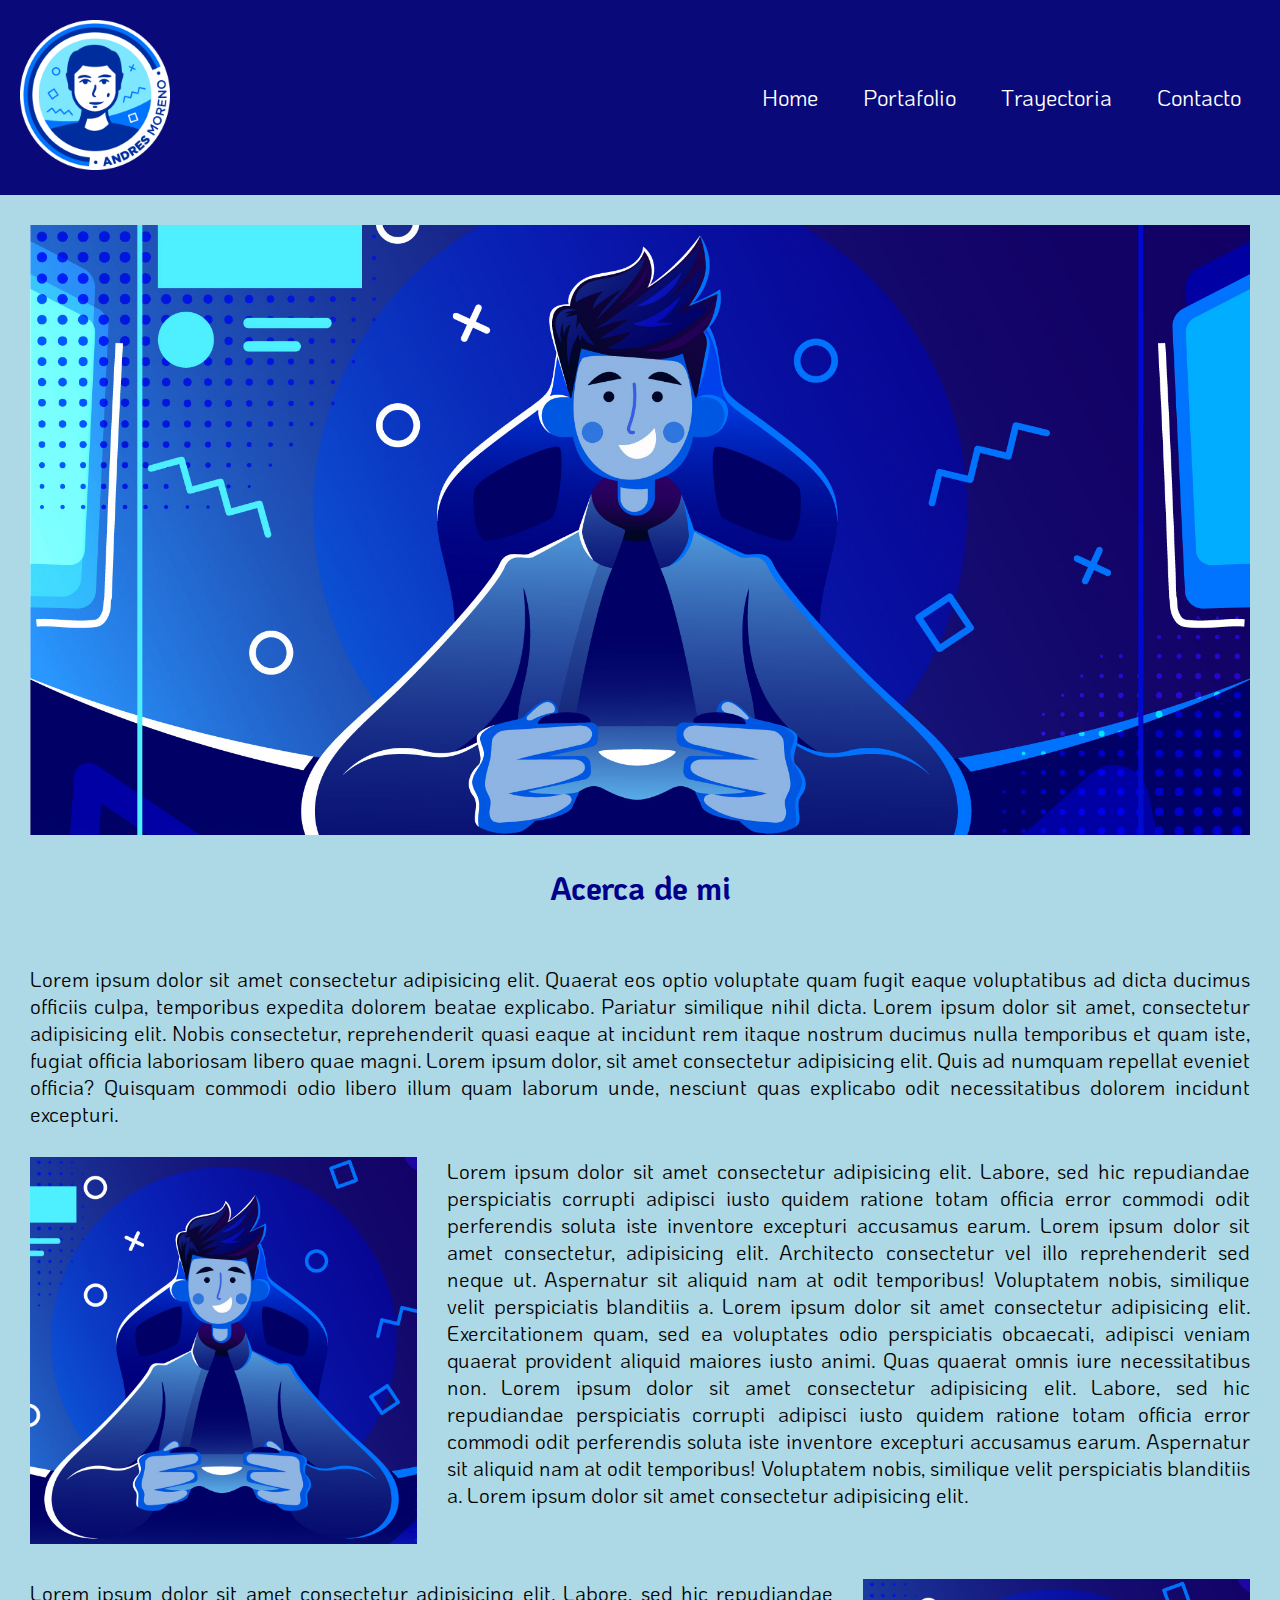
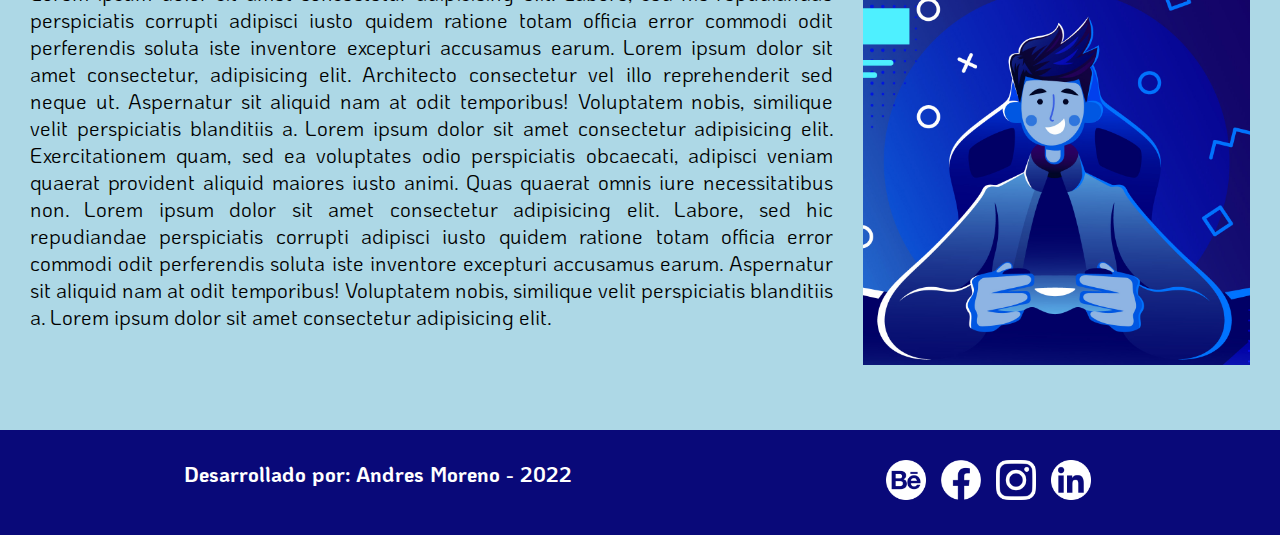
==== index.html @ 122349a7 "Version1" ====
<!DOCTYPE html>
<html lang="en">
<head>
    <meta charset="UTF-8">
    <meta http-equiv="X-UA-Compatible" content="IE=edge">
    <meta name="viewport" content="width=device-width, initial-scale=1.0">
    <title>AndresDesign</title>
    <link rel="preconnect" href="https://fonts.googleapis.com">
<link rel="preconnect" href="https://fonts.gstatic.com" crossorigin>
<link href="https://fonts.googleapis.com/css2?family=KoHo:ital,wght@0,300;0,700;1,400&display=swap" rel="stylesheet">
<link href="https://cdn.jsdelivr.net/npm/bootstrap@5.1.3/dist/css/bootstrap.min.css" rel="stylesheet" integrity="sha384-1BmE4kWBq78iYhFldvKuhfTAU6auU8tT94WrHftjDbrCEXSU1oBoqyl2QvZ6jIW3" crossorigin="anonymous">
<link rel="stylesheet" href="https://cdnjs.cloudflare.com/ajax/libs/animate.css/4.1.1/animate.min.css"/>
    <link rel="stylesheet" href="estilos.css">
</head>
<body>
    <div class="contenedor">
        <header class="logo">
            <img src="./img/Logo And.png" alt="Logo" width="150px">
        </header>
        <nav class="nav">
            <ul>
                <li class="TextNav"><a href="index.html">Home</a></li>
                <li class="TextNav"><a href="portafolio.html">Portafolio</a></li>
                <li class="TextNav"><a href="trayectoria.html">Trayectoria</a>
                    <ul>
                        <li><a href="trayectoriaeducativa.html">Educativa</a></li>
                        <li><a href="trayectorialaboral.html">Laboral</a></li>
                    </ul>
                </li>
                <li class="TextNav"><a href="Contacto.html">Contacto</a></li>
            </ul>
        </nav>
    </div>
    <main>
        <div>
            <section class="acerca">
                <img src="./img/Imagen-Acerca-1.jpg" alt="Imagen Acerca-1"><br><br>
                <h2 class="animate__animated animate__bounce">Acerca de mi</h2><br>
                <p>Lorem ipsum dolor sit amet consectetur adipisicing elit. Quaerat eos optio voluptate quam fugit eaque voluptatibus ad dicta ducimus officiis culpa, temporibus expedita dolorem beatae explicabo. Pariatur similique nihil dicta. Lorem ipsum dolor sit amet, consectetur adipisicing elit. Nobis consectetur, reprehenderit quasi eaque at incidunt rem itaque nostrum ducimus nulla temporibus et quam iste, fugiat officia laboriosam libero quae magni. Lorem ipsum dolor, sit amet consectetur adipisicing elit. Quis ad numquam repellat eveniet officia? Quisquam commodi odio libero illum quam laborum unde, nesciunt quas explicabo odit necessitatibus dolorem incidunt excepturi.</p>
            </section>
            <section class="acercacont">
                <div class="img1">
                    <img src="./img/Imagen-Acerca-2.jpg" alt="Imagen-Acerca-2">
                </div>
                <div class="texto1">
                    <p>Lorem ipsum dolor sit amet consectetur adipisicing elit. Labore, sed hic repudiandae perspiciatis corrupti adipisci iusto quidem ratione totam officia error commodi odit perferendis soluta iste inventore excepturi accusamus earum. Lorem ipsum dolor sit amet consectetur, adipisicing elit. Architecto consectetur vel illo reprehenderit sed neque ut. Aspernatur sit aliquid nam at odit temporibus! Voluptatem nobis, similique velit perspiciatis blanditiis a. Lorem ipsum dolor sit amet consectetur adipisicing elit. Exercitationem quam, sed ea voluptates odio perspiciatis obcaecati, adipisci veniam quaerat provident aliquid maiores iusto animi. Quas quaerat omnis iure necessitatibus non. Lorem ipsum dolor sit amet consectetur adipisicing elit. Labore, sed hic repudiandae perspiciatis corrupti adipisci iusto quidem ratione totam officia error commodi odit perferendis soluta iste inventore excepturi accusamus earum. Aspernatur sit aliquid nam at odit temporibus! Voluptatem nobis, similique velit perspiciatis blanditiis a. Lorem ipsum dolor sit amet consectetur adipisicing elit.</p>
                </div>
                <div class="texto2">
                    <p>Lorem ipsum dolor sit amet consectetur adipisicing elit. Labore, sed hic repudiandae perspiciatis corrupti adipisci iusto quidem ratione totam officia error commodi odit perferendis soluta iste inventore excepturi accusamus earum. Lorem ipsum dolor sit amet consectetur, adipisicing elit. Architecto consectetur vel illo reprehenderit sed neque ut. Aspernatur sit aliquid nam at odit temporibus! Voluptatem nobis, similique velit perspiciatis blanditiis a. Lorem ipsum dolor sit amet consectetur adipisicing elit. Exercitationem quam, sed ea voluptates odio perspiciatis obcaecati, adipisci veniam quaerat provident aliquid maiores iusto animi. Quas quaerat omnis iure necessitatibus non. Lorem ipsum dolor sit amet consectetur adipisicing elit. Labore, sed hic repudiandae perspiciatis corrupti adipisci iusto quidem ratione totam officia error commodi odit perferendis soluta iste inventore excepturi accusamus earum. Aspernatur sit aliquid nam at odit temporibus! Voluptatem nobis, similique velit perspiciatis blanditiis a. Lorem ipsum dolor sit amet consectetur adipisicing elit.</p>
                </div>
                <div class="img2">
                    <img src="./img/Imagen-Acerca-2.jpg" alt="Imagen-Acerca-2">
                </div>
            </section>
        </div>
    </main>
    <footer class="footer">
        <div class="Datos">
            <h4>Desarrollado por: Andres Moreno - 2022</h4>
        </div>
        <div class="Iconos">
            <a href="https://www.behance.net/"><img src="./img/Iconos/Behance.png" alt="Behance" width="40px" class="Logo"></a>
            <a href="https://es-la.facebook.com/"><img src="./img/Iconos/Facebook.png" alt="Facebook" width="40px" class="Logo"></a>
            <a href="https://www.instagram.com/?hl=es-la"><img src="./img/Iconos/Instagram.png" alt="Instagram" width="40px" class="Logo"></a>
            <a href="https://co.linkedin.com/"><img src="./img/Iconos/Linkedin.png" alt="Linkedin" width="40px" class="Logo"></a>  
        </div>
    </footer>
    <script src="https://cdn.jsdelivr.net/npm/@popperjs/core@2.10.2/dist/umd/popper.min.js" integrity="sha384-7+zCNj/IqJ95wo16oMtfsKbZ9ccEh31eOz1HGyDuCQ6wgnyJNSYdrPa03rtR1zdB" crossorigin="anonymous"></script>
    <script src="https://cdn.jsdelivr.net/npm/bootstrap@5.1.3/dist/js/bootstrap.min.js" integrity="sha384-QJHtvGhmr9XOIpI6YVutG+2QOK9T+ZnN4kzFN1RtK3zEFEIsxhlmWl5/YESvpZ13" crossorigin="anonymous"></script>
</body>
</html>
---- estilos.css ----
* {
  margin: 0;
  padding: 0;
  box-sizing: border-box;
}
body {
  background-color: lightblue;
  font-family: "KoHo", sans-serif;
  font-size: 1.3rem;
}
.logo {
  grid-area: logo;
  margin: 20px;
}
.nav {
  grid-area: nav;
}
.contenedor {
  width: 100%;
  background-color: rgb(9, 9, 121);
  display: grid;
  grid-template-rows: repeat(3, auto);
  grid-template-areas: "logo nav nav";
  position: sticky;
  top: 0px;
}
nav {
  display: inline-block;
  justify-self: end;
  align-self: center;
  left: 500px;
  background: rgb(9, 9, 121);
  text-align: center;
}
ul {
  list-style: none;
  padding: 1.2rem;
}
li {
  display: inline-block;
  position: relative;
  font-size: 1.4rem;
  margin: 10px 20px;
}
ul ul {
  position: absolute;
  display: none;
  text-align: left;
}
ul ul li {
  display: block;
}
a {
  text-decoration: none;
  text-align: center;
  color: white;
}
a:hover {
  color: aquamarine;
  font-weight: bold;
}
ul li:hover ul {
  display: block;
  background-color: blue;
}
footer {
  text-align: center;
}
h2 {
  color: darkblue;
  font-weight: bold;
  font-size: 2rem;
  margin-bottom: 30px;
}
h3:hover {
  font-weight: bold;
}
.TextNav:hover {
  transform: scale(1.2, 1.2);
}
.TitleAcerca:hover {
  transform: scale(1.2, 1.2);
}
.animate__animated.animate__headShake {
  --animate-duration: 2s;
}
.animate__animated.animate__bounce {
  --animate-duration: 2s;
}
section {
  margin: 30px;
  text-align: justify;
}
section h2 {
  text-align: center;
}
.acerca img {
  width: 100%;
}
.acerca {
  margin: 30px;
  align-items: center;
  justify-self: center;
}
.texto1 {
  grid-area: texto1;
}
.img1 {
  grid-area: img1;
}
.texto2 {
  grid-area: texto2;
}
.img2 {
  grid-area: img2;
}
.acercacont {
  display: grid;
  grid-template-rows: repeat(3, auto);
  grid-template-columns: 2, auto;
  grid-template-areas:
    "img1 texto1 texto1"
    "texto2 texto2 img2";
  gap: 30px;
}
.acercacont p {
  justify-self: end;
}
.acercacont img {
  width: 100%;
}
.parrafo {
  display: inline-block;
}
.mascotas {
  justify-self: center;
}
.ContPort {
  justify-content: center;
  display: grid;
  grid-template-areas: "mascotas tecno funi";
  gap: 40px;
  margin: 20px;
  text-align: center;
}
.ContPort img {
  width: 15rem;
}
.ContPort p {
  text-align: justify;
}
.mascotas {
  grid-area: mascotas;
}
.Tecnoservicios {
  grid-area: tecno;
}
.funimation {
  grid-area: funi;
}
.ImgPort:hover {
  transform: scale(1.2, 1.2);
}
.datos {
  margin-left: 150px;
  margin-right: 150px;
  padding: 20px;
  background-color: rgb(255, 255, 255);
  text-align: center;
}
.trayect {
  text-align: center;
}
.trayect img {
  width: 350px;
}
.trayect p {
  text-align: justify;
}
.laboral {
  display: flex;
  flex-direction: column;
}
.boton {
  margin-top: 20px;
  margin-left: 50px;
  margin-right: 50px;
  padding: 20px;
  background-color: black;
  color: white;
}
.boton:hover {
  background-color: rgb(0, 74, 172);
  color: rgb(9, 9, 121);
  transform: scale(1.1, 1.1);
}
footer {
  background-color: rgb(9, 9, 121);
  color: white;
  padding: 30px;
  display: flex;
  flex-wrap: wrap;
  justify-content: space-around;
}
.Iconos img {
  margin-left: 5px;
  margin-right: 5px;
}
.Logo:hover {
  transform: scale(1.2, 1.2);
}

@media screen and (max-width: 850px) {
  .acercacont {
    grid-template-areas:
      "img1"
      "texto1"
      "img2"
      "texto2";
  }
  .acercacont img {
    width: 80%;
  }
  .contenedor {
    width: 100%;
    background-color: rgb(9, 9, 121);
    display: grid;
    grid-template-areas:
      "logo"
      "nav";
    justify-items: center;
  }
  nav {
    display: inline-block;
    justify-self: center;
    align-self: center;
    background: rgb(9, 9, 121);
    text-align: center;
  }
  .img1 {
    text-align: center;
  }
  .img2 {
    text-align: center;
  }
  footer {
    gap: 20px;
  }
  .ContPort {
    grid-template-areas:
      "mascotas"
      "tecno"
      "funi";
  }
  .datos {
    margin-left: 10px;
    margin-right: 10px;
  }
}
@media screen and (max-width: 600px) {
  nav {
    margin-left: 80px;
    margin-right: 80px;
  }
}
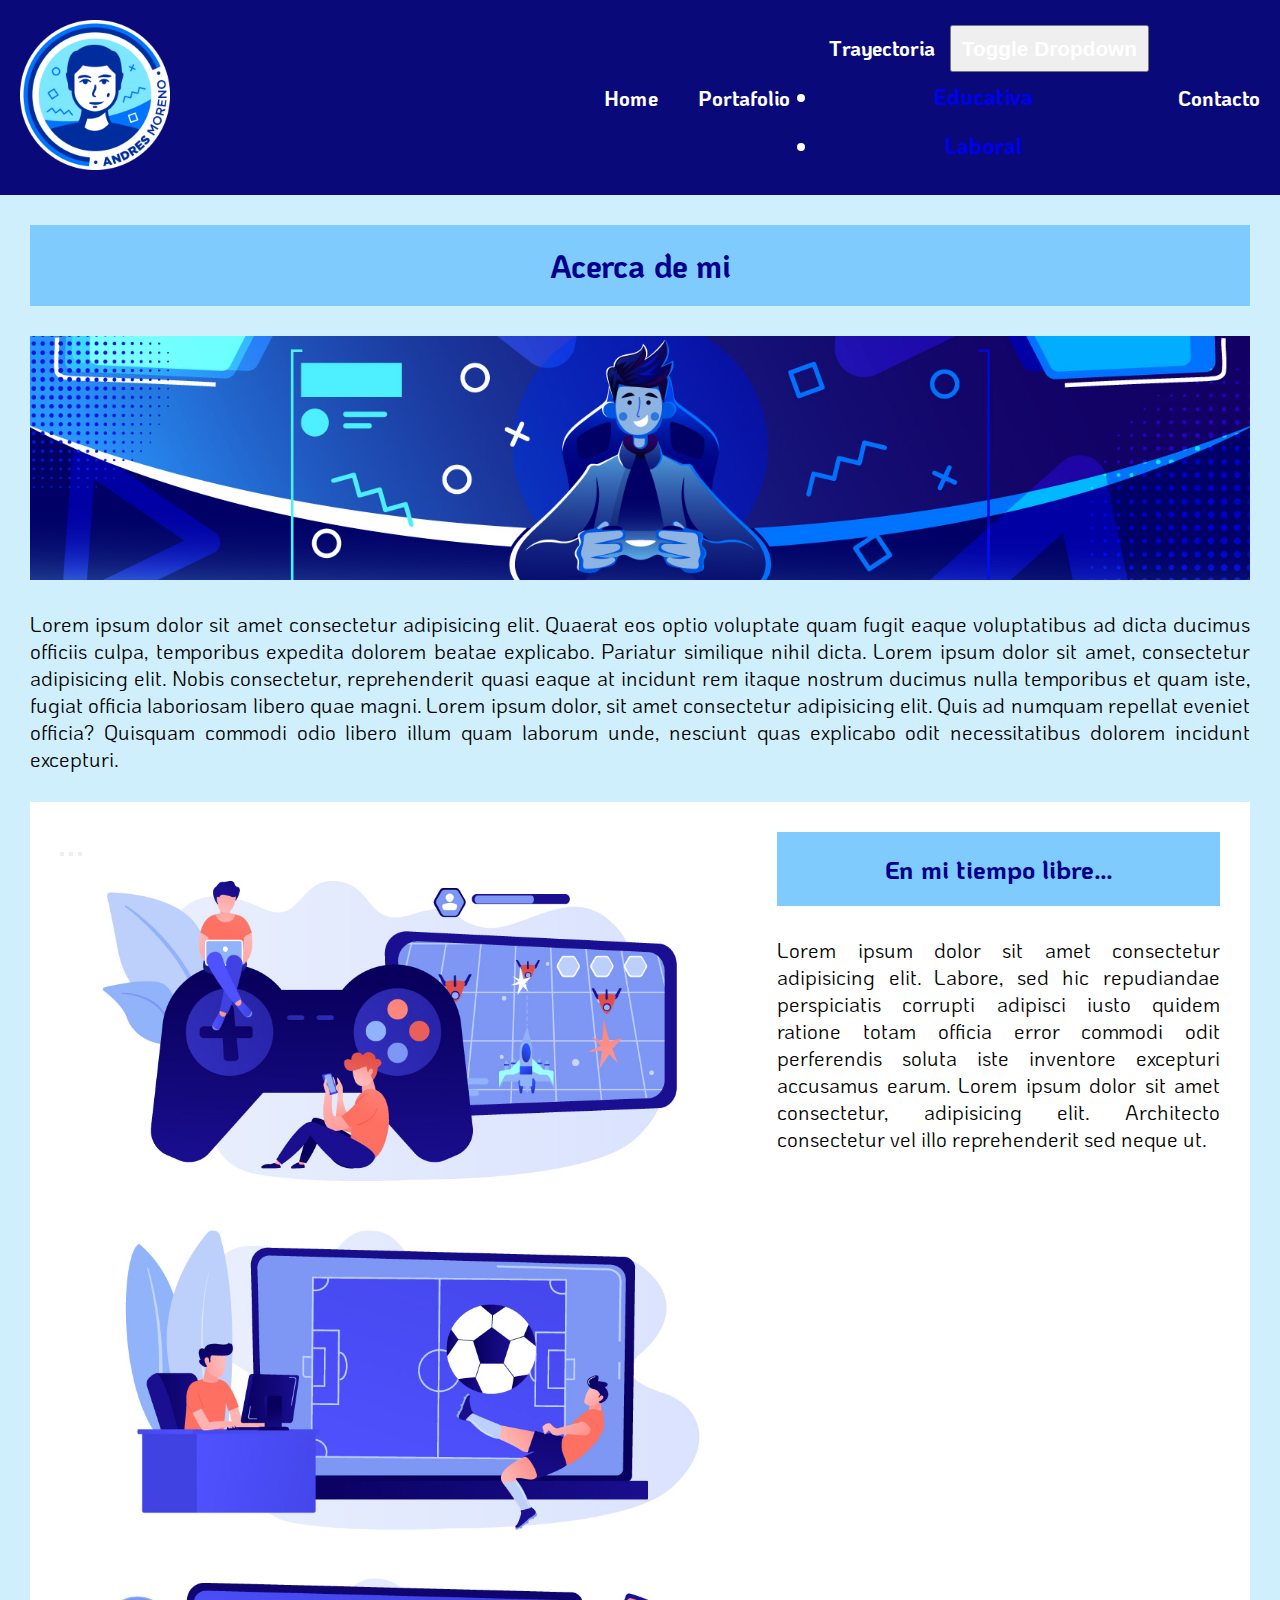
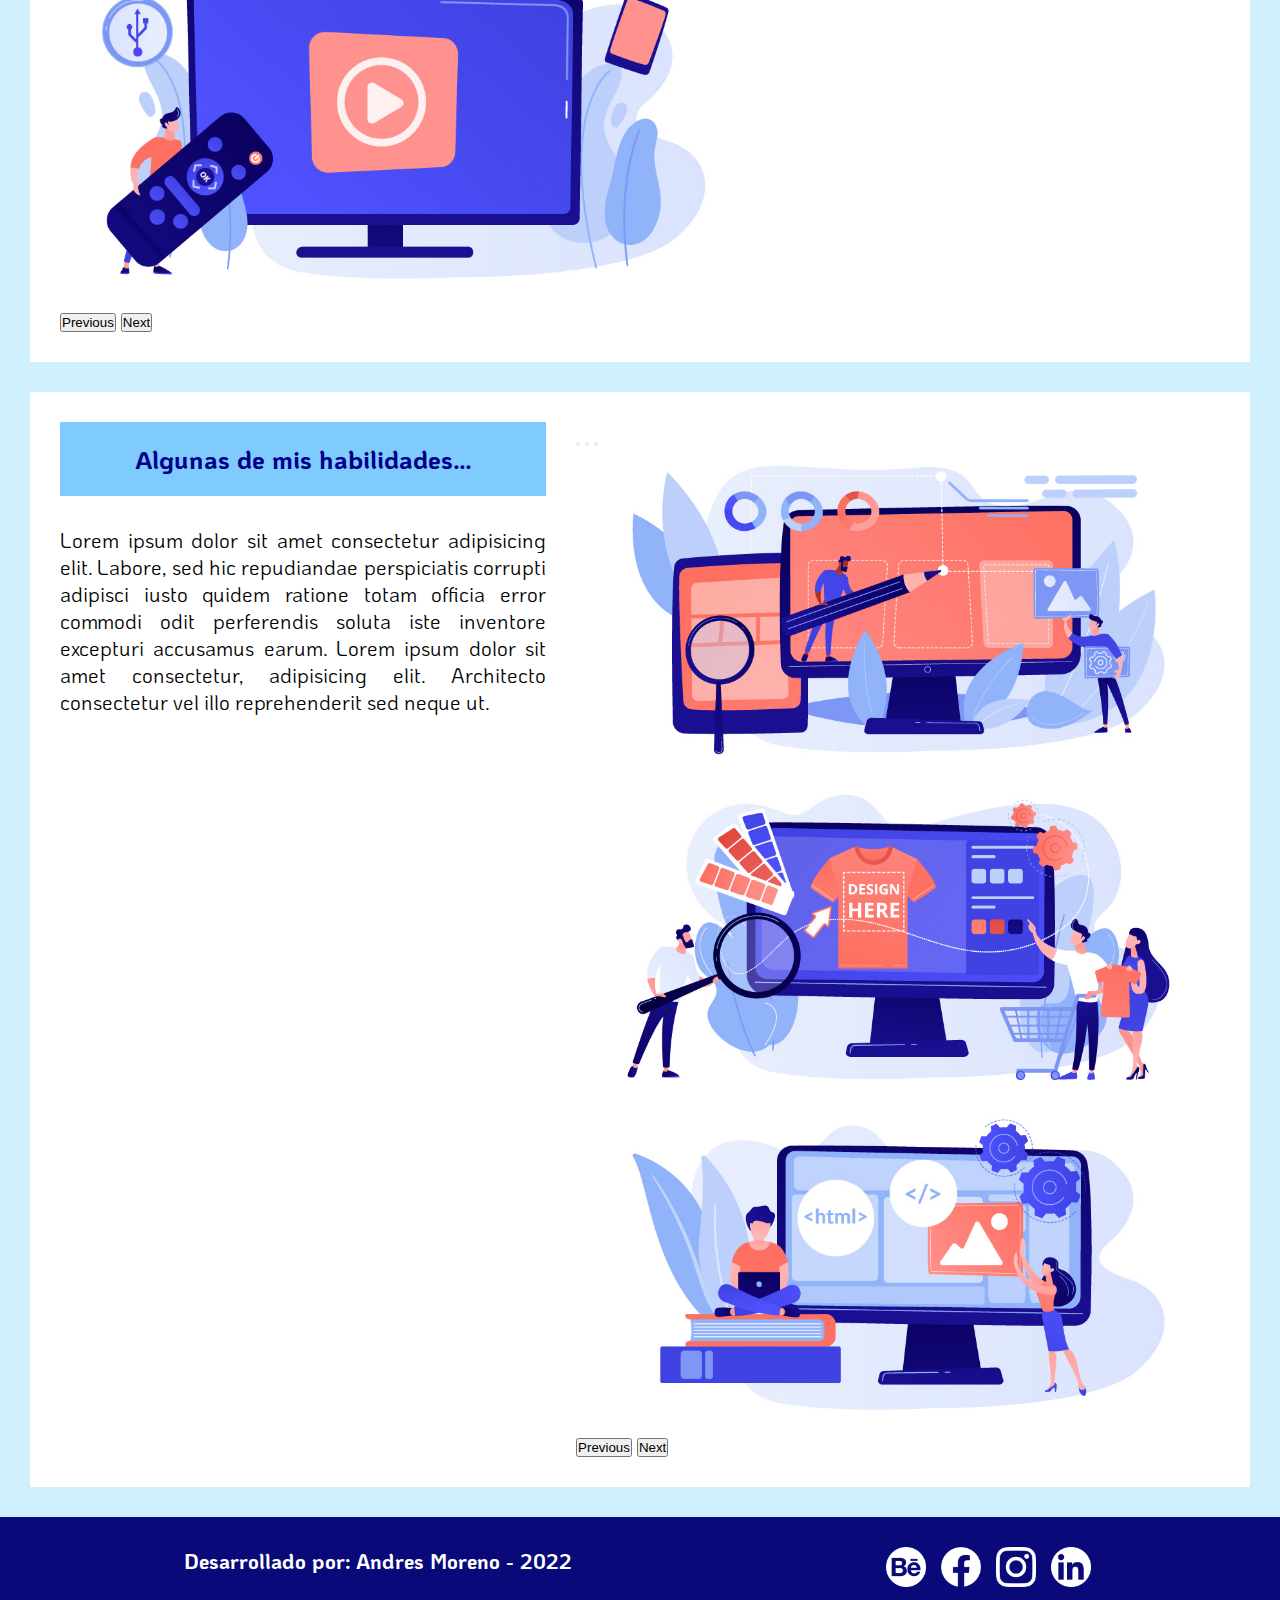
==== commit 12140166: "Version3" ====
--- a/index.html
+++ b/index.html
@@ -15,41 +15,100 @@
 <body>
     <div class="contenedor">
         <header class="logo">
-            <img src="./img/Logo And.png" alt="Logo" width="150px">
+            <a href="index.html"><img src="./img/Logo And.png" alt="Logo" class="LogoAnd">
         </header>
         <nav class="nav">
-            <ul>
-                <li class="TextNav"><a href="index.html">Home</a></li>
-                <li class="TextNav"><a href="portafolio.html">Portafolio</a></li>
-                <li class="TextNav"><a href="trayectoria.html">Trayectoria</a>
-                    <ul>
-                        <li><a href="trayectoriaeducativa.html">Educativa</a></li>
-                        <li><a href="trayectorialaboral.html">Laboral</a></li>
-                    </ul>
-                </li>
-                <li class="TextNav"><a href="Contacto.html">Contacto</a></li>
-            </ul>
+            <div class="BoxNav">
+                <a href="index.html" class="Menu Home">Home</a>
+                <a href="portafolio.html" class="Menu Portafolio">Portafolio</a>
+                <div class="btn-group Menu Trayectoria">
+                  <a href="trayectoria.html" type="button" class="btn Menu Trayectoria">Trayectoria</a>
+                  <button type="button" class="btn dropdown-toggle dropdown-toggle-split Menu Trayectoria" data-bs-toggle="dropdown" aria-expanded="false">
+                    <span class="visually-hidden">Toggle Dropdown</span>
+                  </button>
+                  <ul class="dropdown-menu dropdown-menu-end">
+                    <li><a class="dropdown-item" href="./trayectoriaeducativa.html">Educativa</a></li>
+                    <li><a class="dropdown-item" href="./trayectorialaboral.html">Laboral</a></li>
+                  </ul>
+                </div>
+                <a href="Contacto.html" class="Menu Contacto">Contacto</a>
+            </div>
         </nav>
-    </div>
+      </div>
     <main>
         <div>
-            <section class="acerca">
-                <img src="./img/Imagen-Acerca-1.jpg" alt="Imagen Acerca-1"><br><br>
-                <h2 class="animate__animated animate__bounce">Acerca de mi</h2><br>
+            <h2 class="Principal animate__animated animate__fadeInUp">Acerca de mi</h2>
+            <section class="acerca animate__animated animate__fadeInUp">
+                <img src="./img/Imagen-Acerca-Full.jpg" class="image_full" alt="Imagen Acerca">
+                <img src="./img/Imagen-Acerca-Mobile.jpg" class="image_mobile" alt="Imagen Acerca">
                 <p>Lorem ipsum dolor sit amet consectetur adipisicing elit. Quaerat eos optio voluptate quam fugit eaque voluptatibus ad dicta ducimus officiis culpa, temporibus expedita dolorem beatae explicabo. Pariatur similique nihil dicta. Lorem ipsum dolor sit amet, consectetur adipisicing elit. Nobis consectetur, reprehenderit quasi eaque at incidunt rem itaque nostrum ducimus nulla temporibus et quam iste, fugiat officia laboriosam libero quae magni. Lorem ipsum dolor, sit amet consectetur adipisicing elit. Quis ad numquam repellat eveniet officia? Quisquam commodi odio libero illum quam laborum unde, nesciunt quas explicabo odit necessitatibus dolorem incidunt excepturi.</p>
             </section>
-            <section class="acercacont">
+            <section class="acerca2 tiempo">
                 <div class="img1">
-                    <img src="./img/Imagen-Acerca-2.jpg" alt="Imagen-Acerca-2">
+                    <div id="carouselExampleDark1" class="carousel carousel-dark slide" data-bs-ride="carousel">
+                        <div class="carousel-indicators">
+                            <button type="button" data-bs-target="#carouselExampleDark1" data-bs-slide-to="0" class="active" aria-current="true" aria-label="Slide 1"></button>
+                            <button type="button" data-bs-target="#carouselExampleDark1" data-bs-slide-to="1" aria-label="Slide 2"></button>
+                            <button type="button" data-bs-target="#carouselExampleDark1" data-bs-slide-to="2" aria-label="Slide 3"></button>
+                          </div>
+                        <div class="carousel-inner">
+                          <div class="carousel-item active">
+                            <img src="./img/Hobbies/Hobbies-1.jpg" class="d-block w-100" alt="Videojuegos">
+                          </div>
+                          <div class="carousel-item">
+                            <img src="./img/Hobbies/Hobbies-2.jpg" class="d-block w-100" alt="Futbol">
+                          </div>
+                          <div class="carousel-item">
+                            <img src="./img/Hobbies/Hobbies-3.jpg" class="d-block w-100" alt="SeriesTV">
+                          </div>
+                        </div>
+                        <button class="carousel-control-prev" type="button" data-bs-target="#carouselExampleDark1" data-bs-slide="prev">
+                            <span class="carousel-control-prev-icon" aria-hidden="true"></span>
+                            <span class="visually-hidden">Previous</span>
+                          </button>
+                          <button class="carousel-control-next" type="button" data-bs-target="#carouselExampleDark1" data-bs-slide="next">
+                            <span class="carousel-control-next-icon" aria-hidden="true"></span>
+                            <span class="visually-hidden">Next</span>
+                          </button>
+                      </div>
                 </div>
                 <div class="texto1">
-                    <p>Lorem ipsum dolor sit amet consectetur adipisicing elit. Labore, sed hic repudiandae perspiciatis corrupti adipisci iusto quidem ratione totam officia error commodi odit perferendis soluta iste inventore excepturi accusamus earum. Lorem ipsum dolor sit amet consectetur, adipisicing elit. Architecto consectetur vel illo reprehenderit sed neque ut. Aspernatur sit aliquid nam at odit temporibus! Voluptatem nobis, similique velit perspiciatis blanditiis a. Lorem ipsum dolor sit amet consectetur adipisicing elit. Exercitationem quam, sed ea voluptates odio perspiciatis obcaecati, adipisci veniam quaerat provident aliquid maiores iusto animi. Quas quaerat omnis iure necessitatibus non. Lorem ipsum dolor sit amet consectetur adipisicing elit. Labore, sed hic repudiandae perspiciatis corrupti adipisci iusto quidem ratione totam officia error commodi odit perferendis soluta iste inventore excepturi accusamus earum. Aspernatur sit aliquid nam at odit temporibus! Voluptatem nobis, similique velit perspiciatis blanditiis a. Lorem ipsum dolor sit amet consectetur adipisicing elit.</p>
+                    <h3>En mi tiempo libre...</h3>
+                    <p>Lorem ipsum dolor sit amet consectetur adipisicing elit. Labore, sed hic repudiandae perspiciatis corrupti adipisci iusto quidem ratione totam officia error commodi odit perferendis soluta iste inventore excepturi accusamus earum. Lorem ipsum dolor sit amet consectetur, adipisicing elit. Architecto consectetur vel illo reprehenderit sed neque ut.</p>
                 </div>
+            </section>
+            <section class="acerca2 habilidad">
                 <div class="texto2">
-                    <p>Lorem ipsum dolor sit amet consectetur adipisicing elit. Labore, sed hic repudiandae perspiciatis corrupti adipisci iusto quidem ratione totam officia error commodi odit perferendis soluta iste inventore excepturi accusamus earum. Lorem ipsum dolor sit amet consectetur, adipisicing elit. Architecto consectetur vel illo reprehenderit sed neque ut. Aspernatur sit aliquid nam at odit temporibus! Voluptatem nobis, similique velit perspiciatis blanditiis a. Lorem ipsum dolor sit amet consectetur adipisicing elit. Exercitationem quam, sed ea voluptates odio perspiciatis obcaecati, adipisci veniam quaerat provident aliquid maiores iusto animi. Quas quaerat omnis iure necessitatibus non. Lorem ipsum dolor sit amet consectetur adipisicing elit. Labore, sed hic repudiandae perspiciatis corrupti adipisci iusto quidem ratione totam officia error commodi odit perferendis soluta iste inventore excepturi accusamus earum. Aspernatur sit aliquid nam at odit temporibus! Voluptatem nobis, similique velit perspiciatis blanditiis a. Lorem ipsum dolor sit amet consectetur adipisicing elit.</p>
+                    <h3>Algunas de mis habilidades...</h3>
+                    <p>Lorem ipsum dolor sit amet consectetur adipisicing elit. Labore, sed hic repudiandae perspiciatis corrupti adipisci iusto quidem ratione totam officia error commodi odit perferendis soluta iste inventore excepturi accusamus earum. Lorem ipsum dolor sit amet consectetur, adipisicing elit. Architecto consectetur vel illo reprehenderit sed neque ut.</p>
                 </div>
                 <div class="img2">
-                    <img src="./img/Imagen-Acerca-2.jpg" alt="Imagen-Acerca-2">
+                    <div id="carouselExampleDark2" class="carousel carousel-dark slide" data-bs-ride="carousel">
+                        <div class="carousel-indicators">
+                            <button type="button" data-bs-target="#carouselExampleDark2" data-bs-slide-to="0" class="active" aria-current="true" aria-label="Slide 1"></button>
+                            <button type="button" data-bs-target="#carouselExampleDark2" data-bs-slide-to="1" aria-label="Slide 2"></button>
+                            <button type="button" data-bs-target="#carouselExampleDark2" data-bs-slide-to="2" aria-label="Slide 3"></button>
+                          </div>
+                        <div class="carousel-inner">
+                          <div class="carousel-item active">
+                            <img src="./img/Habilidades/Habilidades-1.jpg" class="d-block w-100" alt="Diseño">
+                          </div>
+                          <div class="carousel-item">
+                            <img src="./img/Habilidades/Habilidades-2.jpg" class="d-block w-100" alt="Impresión">
+                          </div>
+                          <div class="carousel-item">
+                            <img src="./img/Habilidades/Habilidades-3.jpg" class="d-block w-100" alt="DesarrolloWeb">
+                          </div>
+                        </div>
+                        <button class="carousel-control-prev" type="button" data-bs-target="#carouselExampleDark2" data-bs-slide="prev">
+                            <span class="carousel-control-prev-icon" aria-hidden="true"></span>
+                            <span class="visually-hidden">Previous</span>
+                          </button>
+                          <button class="carousel-control-next" type="button" data-bs-target="#carouselExampleDark2" data-bs-slide="next">
+                            <span class="carousel-control-next-icon" aria-hidden="true"></span>
+                            <span class="visually-hidden">Next</span>
+                          </button>
+                      </div>
                 </div>
             </section>
         </div>
--- a/estilos.css
+++ b/estilos.css
@@ -4,13 +4,19 @@
   box-sizing: border-box;
 }
 body {
-  background-color: lightblue;
+  background-color: rgb(208, 239, 252);
   font-family: "KoHo", sans-serif;
   font-size: 1.3rem;
+}
+a {
+  text-decoration: none;
 }
 .logo {
   grid-area: logo;
   margin: 20px;
+}
+.logo img {
+  width: 150px;
 }
 .nav {
   grid-area: nav;
@@ -21,7 +27,7 @@
   display: grid;
   grid-template-rows: repeat(3, auto);
   grid-template-areas: "logo nav nav";
-  position: sticky;
+  position: relative;
   top: 0px;
 }
 nav {
@@ -32,36 +38,31 @@
   background: rgb(9, 9, 121);
   text-align: center;
 }
-ul {
-  list-style: none;
-  padding: 1.2rem;
-}
 li {
-  display: inline-block;
   position: relative;
   font-size: 1.4rem;
-  margin: 10px 20px;
-}
-ul ul {
-  position: absolute;
-  display: none;
-  text-align: left;
-}
-ul ul li {
-  display: block;
-}
-a {
+  padding: 10px;
+}
+.BoxNav {
+  display: flex;
+  flex-wrap: wrap;
+  justify-content: center;
+  align-items: center;
+  padding: 0%;
+}
+.Menu {
   text-decoration: none;
   text-align: center;
+  padding: 20px;
   color: white;
-}
-a:hover {
-  color: aquamarine;
-  font-weight: bold;
-}
-ul li:hover ul {
-  display: block;
-  background-color: blue;
+  font-size: 1.3rem;
+  font-weight: bolder;
+}
+.Menu:hover {
+  color: rgb(108, 196, 255);
+}
+.Trayectoria {
+  padding: 9.5px;
 }
 footer {
   text-align: center;
@@ -72,20 +73,24 @@
   font-size: 2rem;
   margin-bottom: 30px;
 }
-h3:hover {
+h3 {
   font-weight: bold;
-}
-.TextNav:hover {
-  transform: scale(1.2, 1.2);
+  text-align: center;
+  font-size: 1.6rem;
+  margin-bottom: 30px;
+}
+h4 {
+  font-size: 1.3rem;
 }
 .TitleAcerca:hover {
   transform: scale(1.2, 1.2);
 }
-.animate__animated.animate__headShake {
-  --animate-duration: 2s;
-}
-.animate__animated.animate__bounce {
-  --animate-duration: 2s;
+.image_full {
+  display: block;
+  margin-bottom: 30px;
+}
+.image_mobile {
+  display: none;
 }
 section {
   margin: 30px;
@@ -99,73 +104,201 @@
 }
 .acerca {
   margin: 30px;
-  align-items: center;
-  justify-self: center;
 }
 .texto1 {
   grid-area: texto1;
 }
 .img1 {
   grid-area: img1;
+  align-self: center;
 }
 .texto2 {
   grid-area: texto2;
 }
 .img2 {
   grid-area: img2;
-}
-.acercacont {
+  align-self: center;
+}
+.acerca2 {
+  padding: 30px;
+  background-color: white;
+}
+.acerca2 p {
+  justify-self: end;
+}
+.acerca2 img {
+  width: 100%;
+}
+.acerca2 h3 {
+  color: darkblue;
+  background-color: rgb(127, 203, 253);
+  padding: 20px;
+  text-align: center;
+}
+.tiempo {
   display: grid;
-  grid-template-rows: repeat(3, auto);
-  grid-template-columns: 2, auto;
-  grid-template-areas:
-    "img1 texto1 texto1"
-    "texto2 texto2 img2";
+  grid-template-areas: "img1 img1 texto1";
   gap: 30px;
 }
-.acercacont p {
-  justify-self: end;
-}
-.acercacont img {
-  width: 100%;
+.habilidad {
+  display: grid;
+  grid-template-areas: "texto2 img2 img2";
+  gap: 30px;
 }
 .parrafo {
   display: inline-block;
 }
-.mascotas {
-  justify-self: center;
-}
 .ContPort {
-  justify-content: center;
-  display: grid;
-  grid-template-areas: "mascotas tecno funi";
-  gap: 40px;
-  margin: 20px;
-  text-align: center;
-}
-.ContPort img {
-  width: 15rem;
+  justify-content: space-between;
+  text-align: center;
+  display: flex;
+  gap: 3%;
 }
 .ContPort p {
   text-align: justify;
 }
+.ContPort h3 {
+  margin-bottom: 0;
+}
+.Titulos {
+  margin-top: 20px;
+  margin-bottom: 20px;
+  padding: 10px;
+  background-color: rgb(214, 219, 255);
+  color: darkblue;
+  border-radius: 10px;
+}
+.Botones {
+  margin: 20px;
+  padding: 10px;
+  background-color: darkblue;
+  color: white;
+  border-radius: 10px;
+}
+.BotonForm {
+  background-color: darkblue;
+  border-color: darkblue;
+}
+.BotonForm:hover {
+  background-color: rgb(0, 0, 80);
+  border-color: rgb(0, 0, 80);
+}
+.BotonForm2 {
+  background-color: gray;
+  border-color: gray;
+}
+.BotonForm2:hover {
+  background-color: rgb(73, 73, 73);
+  border-color: rgb(73, 73, 73);
+}
 .mascotas {
   grid-area: mascotas;
+  justify-content: center;
+  background-color: white;
+  padding: 2.5%;
+  border-radius: 15px;
+}
+.mascotas p {
+  color: black;
+  margin-bottom: 0;
+}
+.mascotas img {
+  width: 100%;
+  margin-bottom: 5px;
+}
+.mascotas:hover {
+  transform: scale(1.02, 1.02);
+  box-shadow: 0 5px 20px rgb(135, 201, 255);
 }
 .Tecnoservicios {
   grid-area: tecno;
+  justify-content: center;
+  background-color: white;
+  padding: 2.5%;
+  border-radius: 15px;
+}
+.Tecnoservicios p {
+  color: black;
+  margin-bottom: 0;
+}
+.Tecnoservicios img {
+  width: 100%;
+  margin-bottom: 5px;
+}
+.Tecnoservicios:hover {
+  transform: scale(1.02, 1.02);
+  box-shadow: 0 5px 20px rgb(135, 201, 255);
 }
 .funimation {
   grid-area: funi;
-}
-.ImgPort:hover {
-  transform: scale(1.2, 1.2);
+  justify-content: center;
+  background-color: white;
+  padding: 2.5%;
+  border-radius: 15px;
+}
+.funimation p {
+  color: black;
+  margin-bottom: 0;
+}
+.funimation img {
+  width: 100%;
+  margin-bottom: 5px;
+}
+.funimation:hover {
+  transform: scale(1.02, 1.02);
+  box-shadow: 0 5px 20px rgb(135, 201, 255);
 }
 .datos {
-  margin-left: 150px;
-  margin-right: 150px;
+  padding: 30px;
+  background-color: rgb(255, 255, 255);
+}
+.ContTray {
+  justify-content: center;
+  text-align: center;
+  display: flex;
+  gap: 50px;
+  margin: 40px;
+}
+.ContTray img {
+  width: 70%;
+}
+.ContTray h3 {
+  margin-bottom: 0;
+}
+.Educativa {
+  grid-area: edu;
+  width: 100%;
+  background-color: white;
+  padding: 30px;
+  border-radius: 15px;
+}
+.Educativa:hover {
+  transform: scale(1.02, 1.02);
+  box-shadow: 0 5px 20px rgb(135, 201, 255);
+}
+.Educativa p {
+  color: black;
+  text-align: justify;
+}
+.Laboral {
+  grid-area: lab;
+  width: 100%;
+  background-color: white;
+  padding: 30px;
+  border-radius: 15px;
+}
+.Laboral p {
+  color: black;
+  text-align: justify;
+}
+.Laboral:hover {
+  transform: scale(1.02, 1.02);
+  box-shadow: 0 5px 20px rgb(135, 201, 255);
+}
+.Principal {
+  background-color: rgb(127, 203, 253);
+  margin: 30px;
   padding: 20px;
-  background-color: rgb(255, 255, 255);
   text-align: center;
 }
 .trayect {
@@ -176,23 +309,29 @@
 }
 .trayect p {
   text-align: justify;
+  margin-top: 30px;
+}
+.ImgTray {
+  background-color: white;
+  border-radius: 15px;
 }
 .laboral {
   display: flex;
   flex-direction: column;
 }
 .boton {
-  margin-top: 20px;
-  margin-left: 50px;
-  margin-right: 50px;
+  width: 80%;
   padding: 20px;
   background-color: black;
+  border-color: black;
   color: white;
+  font-size: large;
+  border-radius: 10px;
 }
 .boton:hover {
   background-color: rgb(0, 74, 172);
-  color: rgb(9, 9, 121);
-  transform: scale(1.1, 1.1);
+  border-color: rgb(0, 74, 172);
+  color: rgb(206, 206, 253);
 }
 footer {
   background-color: rgb(9, 9, 121);
@@ -211,10 +350,35 @@
 }
 
 @media screen and (max-width: 850px) {
+  .image_full {
+    display: none;
+  }
+  .image_mobile {
+    display: block;
+    margin-bottom: 15px;
+  }
+  .logo img {
+    width: 100px;
+  }
+  .acerca {
+    margin: 15px;
+  }
   .acercacont {
+    margin: 15px;
+    gap: 15px;
+  }
+  .Principal {
+    margin: 15px;
+    padding: 10px;
+    font-size: larger;
+  }
+  .tiempo {
     grid-template-areas:
       "img1"
-      "texto1"
+      "texto1";
+  }
+  .habilidad {
+    grid-template-areas:
       "img2"
       "texto2";
   }
@@ -246,15 +410,42 @@
   footer {
     gap: 20px;
   }
+  .ContTray {
+    flex-wrap: wrap;
+  }
   .ContPort {
-    grid-template-areas:
-      "mascotas"
-      "tecno"
-      "funi";
-  }
-  .datos {
-    margin-left: 10px;
-    margin-right: 10px;
+    flex-wrap: wrap;
+    gap: 15px;
+  }
+  .datos h3 {
+    margin-left: 20px;
+    margin-right: 20px;
+    margin-bottom: 40px;
+  }
+  .mascotas {
+    width: 100%;
+    padding: 4%;
+  }
+  .mascotas img {
+    width: 50%;
+  }
+  .Tecnoservicios {
+    width: 100%;
+    padding: 4%;
+  }
+  .Tecnoservicios img {
+    width: 50%;
+  }
+  .funimation {
+    width: 100%;
+    padding: 4%;
+  }
+  .funimation img {
+    width: 50%;
+  }
+  section {
+    margin: 15px;
+    text-align: justify;
   }
 }
 @media screen and (max-width: 600px) {
@@ -262,4 +453,22 @@
     margin-left: 80px;
     margin-right: 80px;
   }
-}
+  .mascotas {
+    padding: 5%;
+  }
+  .mascotas img {
+    width: 100%;
+  }
+  .Tecnoservicios {
+    padding: 5%;
+  }
+  .Tecnoservicios img {
+    width: 100%;
+  }
+  .funimation {
+    padding: 5%;
+  }
+  .funimation img {
+    width: 100%;
+  }
+}
